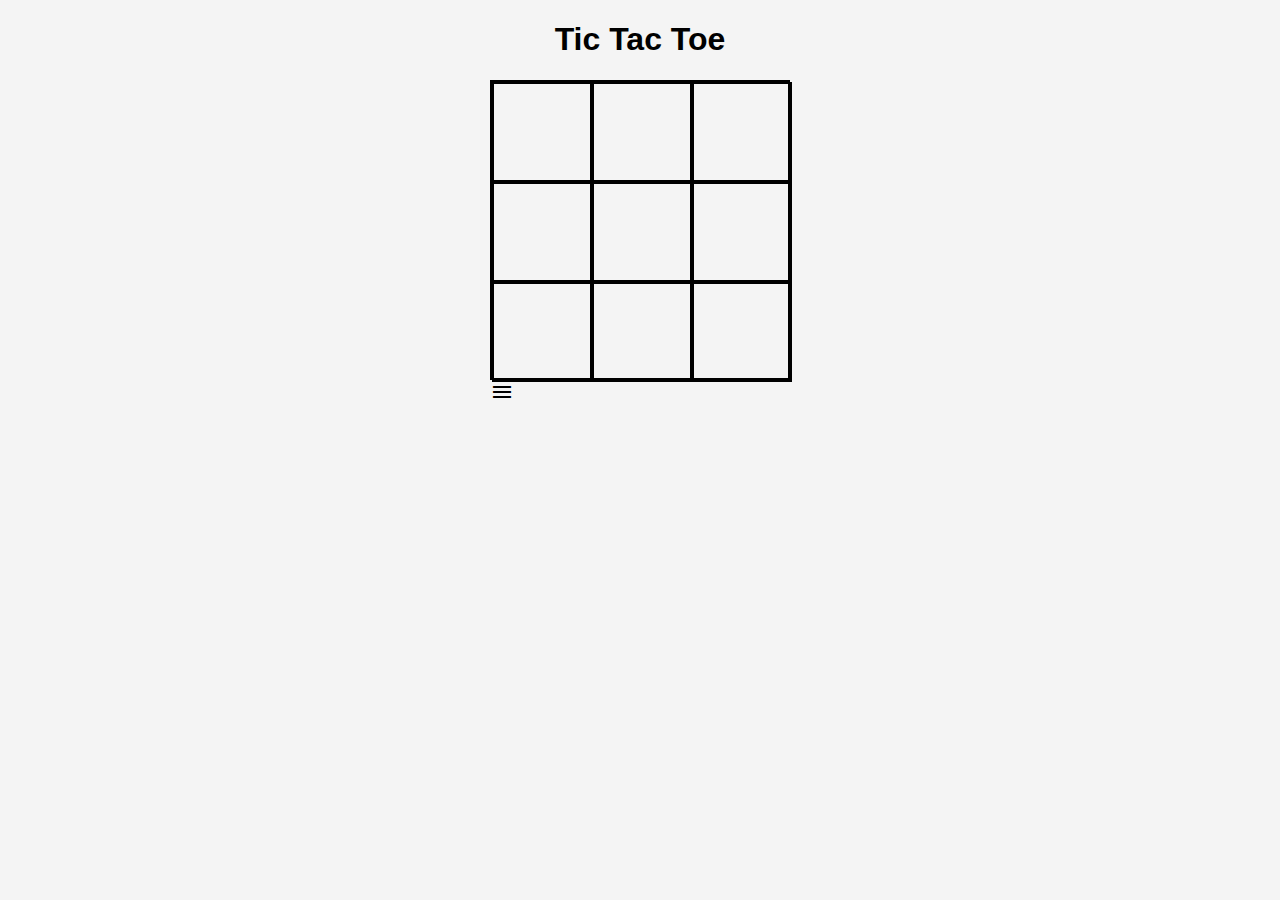
==== main_game.html @ 8837c6c9 "Rename index.html to main_game.html and created an html page for the main menu" ====
<!DOCTYPE html>
<html lang="en">
<head>
    <meta charset="UTF-8">
    <meta name="viewport" content="width=device-width, initial-scale=1.0">
    <title>Tic Tac Toe</title>
    <link rel="stylesheet" href="style.css">
    <link rel="stylesheet" href="https://fonts.googleapis.com/css2?family=Material+Symbols+Outlined:opsz,wght,FILL,GRAD@20..48,100..700,0..1,-50..200" />
    <style>
        .material-symbols-outlined {
            font-variation-settings:
            'FILL' 0,
            'wght' 400,
            'GRAD' 0,
            'opsz' 24
        }
    </style>
</head>
<body>
    <div class="container">
        <h1>Tic Tac Toe</h1>
        <div class="player1"><div class="p1-score"></div></div>
        <div class="game-board-div">
            <div class="cell"></div>
            <div class="cell"></div>
            <div class="cell"></div>
            <div class="cell"></div>
            <div class="cell"></div>
            <div class="cell"></div>
            <div class="cell"></div>
            <div class="cell"></div>
            <div class="cell"></div>
        </div>
        <div class="player2"><div class="p2-score"></div></div>
        <div class="menu"><span class="material-symbols-outlined">Menu</span></div>
    <script src="script.js"></script>
</body>
</html>
---- style.css ----
*,
*::after,
*::before {
  box-sizing: border-box;
}

body {
  font-family: "Nunito", sans-serif;
  margin: 0;
  padding: 0;
  background-color: #f4f4f4;
  display: flex;
  justify-content: center;
}

.game-board-div {
  display: grid;
  grid-template-columns: repeat(3, 1fr);
  width: 300px;
  height: 300px;
  border: 2px solid black;
}

.game-board-div > div {
  width: 100px;
  height: 100px;
  border: 2px solid black;
}

h1 {
  text-align: center;
}

.cell {
  display: flex;
  justify-content: center;
  align-items: center;
  cursor: pointer;
  font-size: 6em;
  text-align: center;
}
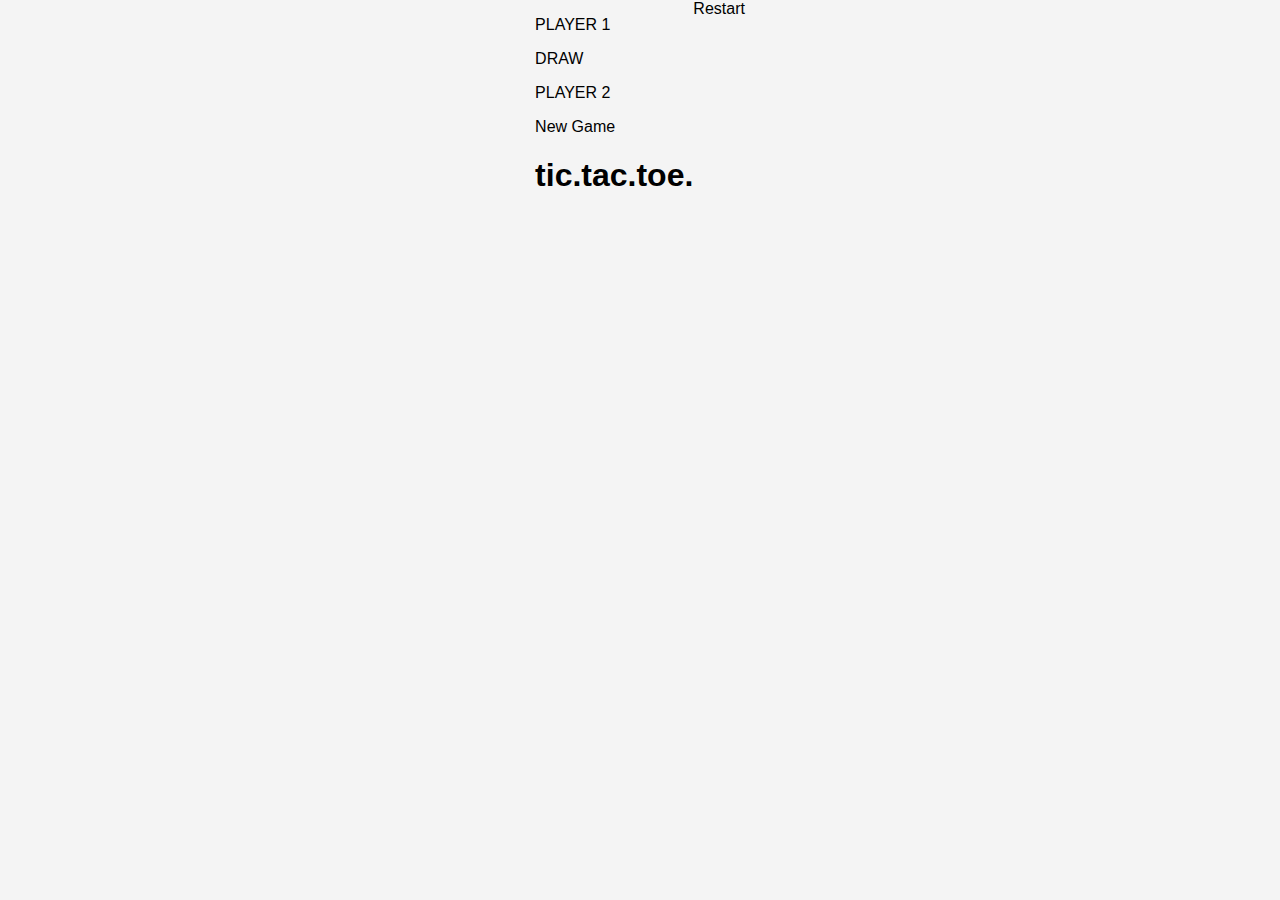
==== commit 1c056c3d: "Refactor game layout and add score section" ====
--- a/main_game.html
+++ b/main_game.html
@@ -17,22 +17,44 @@
     </style>
 </head>
 <body>
-    <div class="container">
-        <h1>Tic Tac Toe</h1>
-        <div class="player1"><div class="p1-score"></div></div>
-        <div class="game-board-div">
-            <div class="cell"></div>
-            <div class="cell"></div>
-            <div class="cell"></div>
-            <div class="cell"></div>
-            <div class="cell"></div>
-            <div class="cell"></div>
-            <div class="cell"></div>
-            <div class="cell"></div>
-            <div class="cell"></div>
+    <div class="body">
+        <div class="game-container">
+            <div class="inner-container">
+                <div class="scores-section">
+                    <div class="p1-score-container">
+                        <p>PLAYER 1</p>
+                        <p class="p1-score"></p>
+                    </div>
+                    <div class="draw-score-container">
+                        <p>DRAW</p>
+                        <p class="draw-score"></p>
+                    </div>
+                    <div class="p2-score-container">
+                        <p>PLAYER 2</p>
+                        <p class="p2-score"></p>
+                    </div>
+                </div>
+                <div class="game-board">
+                    <div class="cell"></div>
+                    <div class="cell"></div>
+                    <div class="cell"></div>
+                    <div class="cell"></div>
+                    <div class="cell"></div>
+                    <div class="cell"></div>
+                    <div class="cell"></div>
+                    <div class="cell"></div>
+                    <div class="cell"></div>
+                </div>
+                <div class="controller">
+                    <div class="greet"></div>
+                    <div class="turn-indicator"></div>
+                    <div class="new-game-btn">New Game</div>
+                </div>
+            </div>
         </div>
-        <div class="player2"><div class="p2-score"></div></div>
-        <div class="menu"><span class="material-symbols-outlined">Menu</span></div>
+        <h1><span class="yellow-txt">tic.</span><span class="blue-txt">tac.</span><span class="yellow-txt">toe.</span></h1>
+    </div>
+    <div class="restart-btn">Restart</div>
     <script src="script.js"></script>
 </body>
 </html>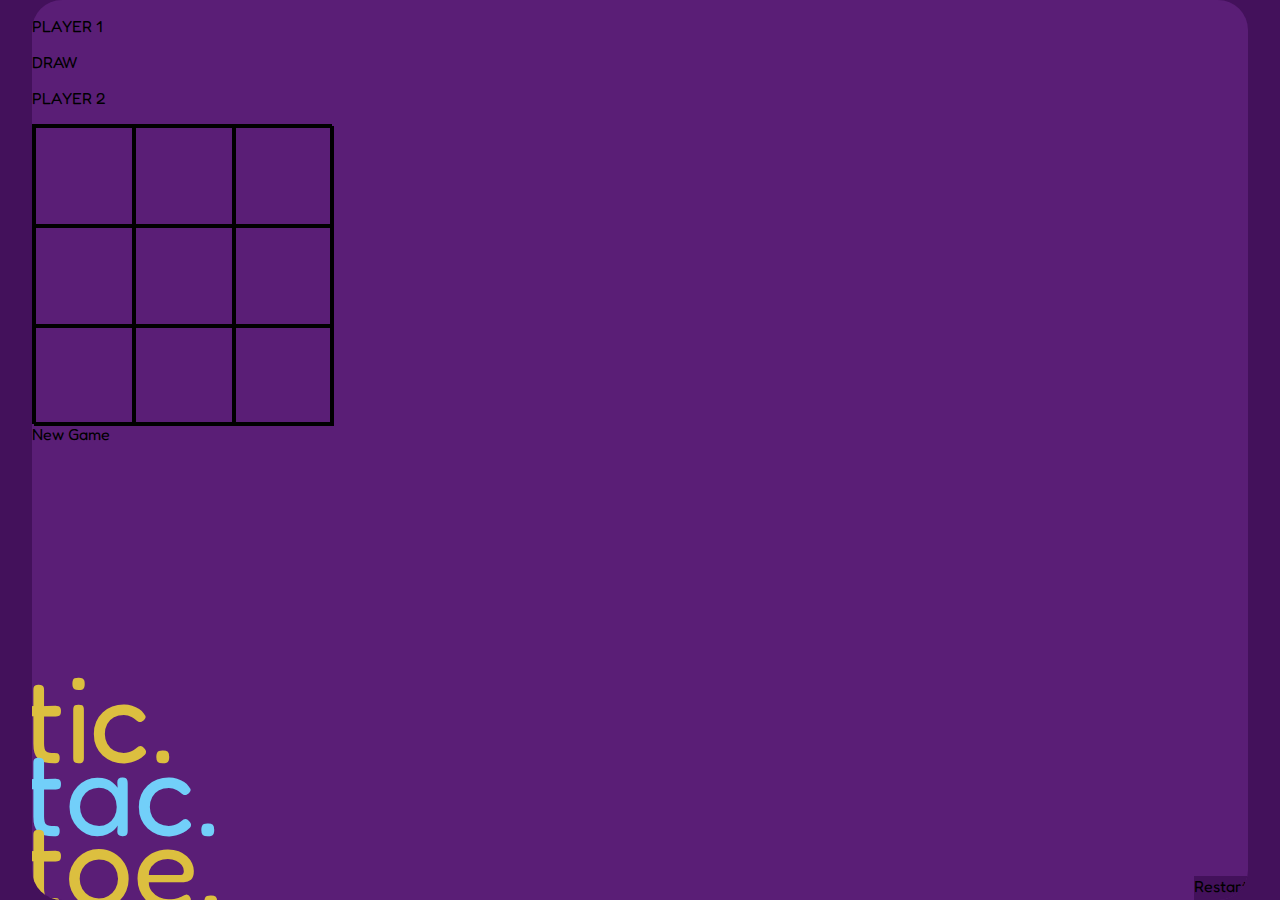
==== commit 31f55006: "Update fonts and game title styling" ====
--- a/main_game.html
+++ b/main_game.html
@@ -5,7 +5,7 @@
     <meta name="viewport" content="width=device-width, initial-scale=1.0">
     <title>Tic Tac Toe</title>
     <link rel="stylesheet" href="style.css">
-    <link rel="stylesheet" href="https://fonts.googleapis.com/css2?family=Material+Symbols+Outlined:opsz,wght,FILL,GRAD@20..48,100..700,0..1,-50..200" />
+    <link rel="stylesheet" href="https://fonts.googleapis.com/css2?family=Fredoka+One&display=swap">
     <style>
         .material-symbols-outlined {
             font-variation-settings:
@@ -52,7 +52,7 @@
                 </div>
             </div>
         </div>
-        <h1><span class="yellow-txt">tic.</span><span class="blue-txt">tac.</span><span class="yellow-txt">toe.</span></h1>
+        <div class="game-title"><div class="yellow-txt">tic.</div><div class="blue-txt">tac.</d><div class="yellow-txt">toe.</div></div>
     </div>
     <div class="restart-btn">Restart</div>
     <script src="script.js"></script>
--- a/style.css
+++ b/style.css
@@ -5,15 +5,33 @@
 }
 
 body {
-  font-family: "Nunito", sans-serif;
+  font-family: "Fredoka One", sans-serif;
   margin: 0;
   padding: 0;
-  background-color: #f4f4f4;
+  background-color: #43115b;
   display: flex;
   justify-content: center;
 }
 
-.game-board-div {
+.restart-btn {
+  position: absolute;
+  bottom: 0; 
+  right: 0;
+  width: 50pxpx;
+  height: 24px; 
+  background-color: #43115B; 
+}
+
+.body {
+  background-color: #5A1E76;
+  width: 95%;
+  height: 100vh;
+  border-radius: 30px;
+  position: relative;
+  overflow: hidden;
+
+
+.game-board {
   display: grid;
   grid-template-columns: repeat(3, 1fr);
   width: 300px;
@@ -21,14 +39,30 @@
   border: 2px solid black;
 }
 
-.game-board-div > div {
+.game-board > div {
   width: 100px;
   height: 100px;
   border: 2px solid black;
 }
 
-h1 {
-  text-align: center;
+.game-title {
+  position: absolute;
+  bottom: 0;
+  left: 0;
+  padding: 0;
+  margin: 0;
+  font-size: 121px;
+  font-weight: 400;
+  line-height: .6;
+  transform: translateX(-13px);
+}
+
+.yellow-txt {
+  color: #DCBF3F;
+}
+
+.blue-txt {
+  color: #72CFF9;
 }
 
 .cell {
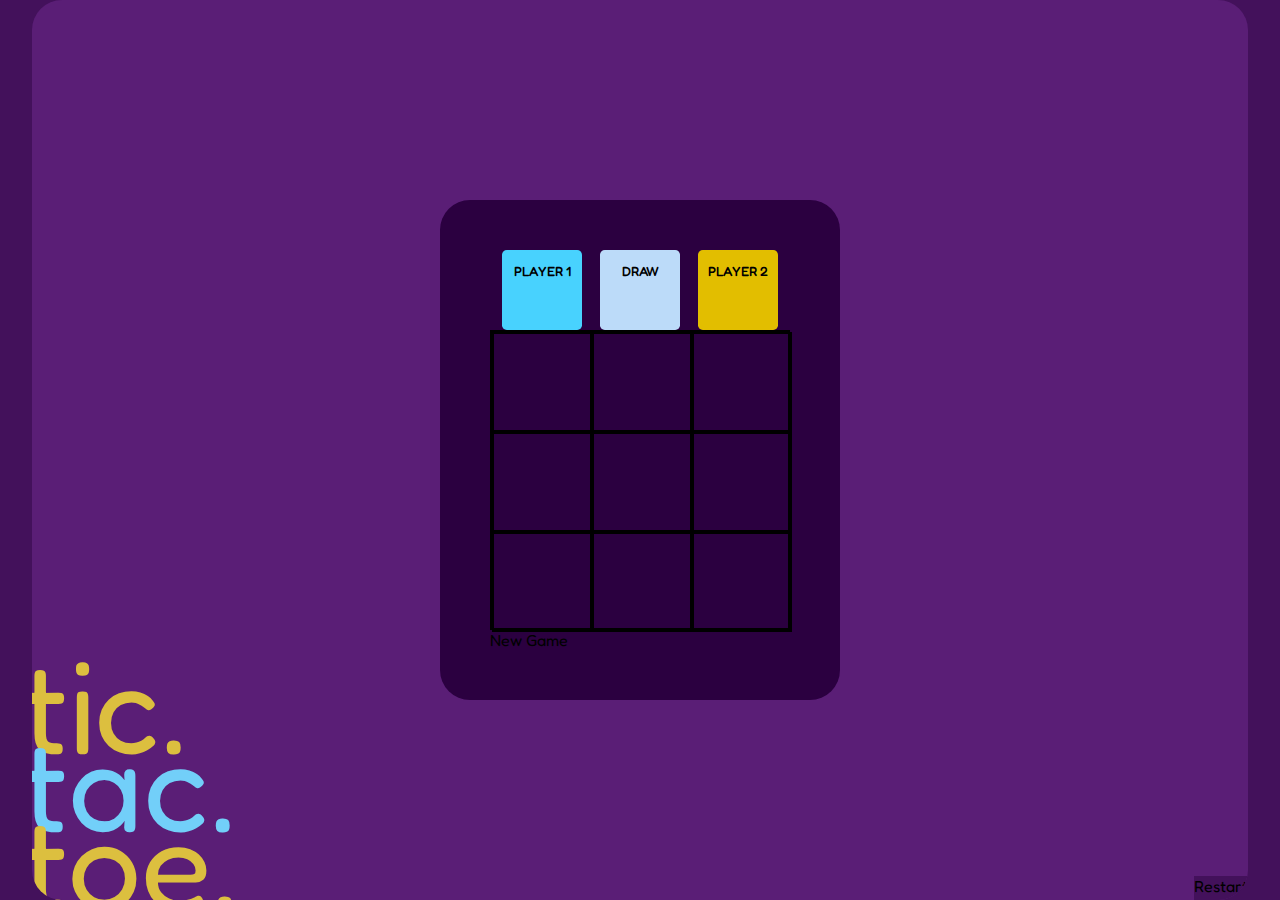
==== commit 42a35a73: "Fix UI Design source link and add font preconnect" ====
--- a/main_game.html
+++ b/main_game.html
@@ -6,6 +6,9 @@
     <title>Tic Tac Toe</title>
     <link rel="stylesheet" href="style.css">
     <link rel="stylesheet" href="https://fonts.googleapis.com/css2?family=Fredoka+One&display=swap">
+    <link rel="preconnect" href="https://fonts.googleapis.com">
+    <link rel="preconnect" href="https://fonts.gstatic.com" crossorigin>
+    <link href="https://fonts.googleapis.com/css2?family=Fredoka:wght@300..700&display=swap" rel="stylesheet">
     <style>
         .material-symbols-outlined {
             font-variation-settings:
--- a/style.css
+++ b/style.css
@@ -29,7 +29,50 @@
   border-radius: 30px;
   position: relative;
   overflow: hidden;
+  display: flex;
+  justify-content: center;
+  align-items: center;
+}
 
+.game-container {
+  background-color: #2B0040;
+  padding: 50px;
+  border-radius: 30px;
+}
+
+.inner-container {
+  display: flex;
+  flex-direction: column;
+}
+
+.scores-section {
+  display: flex;
+  flex-direction: row;
+  justify-content: center;
+  gap: 18px;
+  font-family: "Fredoka", sans-serif;
+  font-weight: 500;
+  font-size: smaller;
+}
+
+.scores-section > div {
+  width: 80px;
+  height: 80px;
+  border-radius: 6%;
+  text-align: center;
+}
+
+.p1-score-container {
+  background-color: #48D2FE;
+}
+
+.draw-score-container {
+  background-color: #BCDBF9;
+}
+
+.p2-score-container {
+  background-color: #E2BE00;
+}
 
 .game-board {
   display: grid;
@@ -38,6 +81,7 @@
   height: 300px;
   border: 2px solid black;
 }
+
 
 .game-board > div {
   width: 100px;
@@ -51,7 +95,7 @@
   left: 0;
   padding: 0;
   margin: 0;
-  font-size: 121px;
+  font-size: 130px;
   font-weight: 400;
   line-height: .6;
   transform: translateX(-13px);
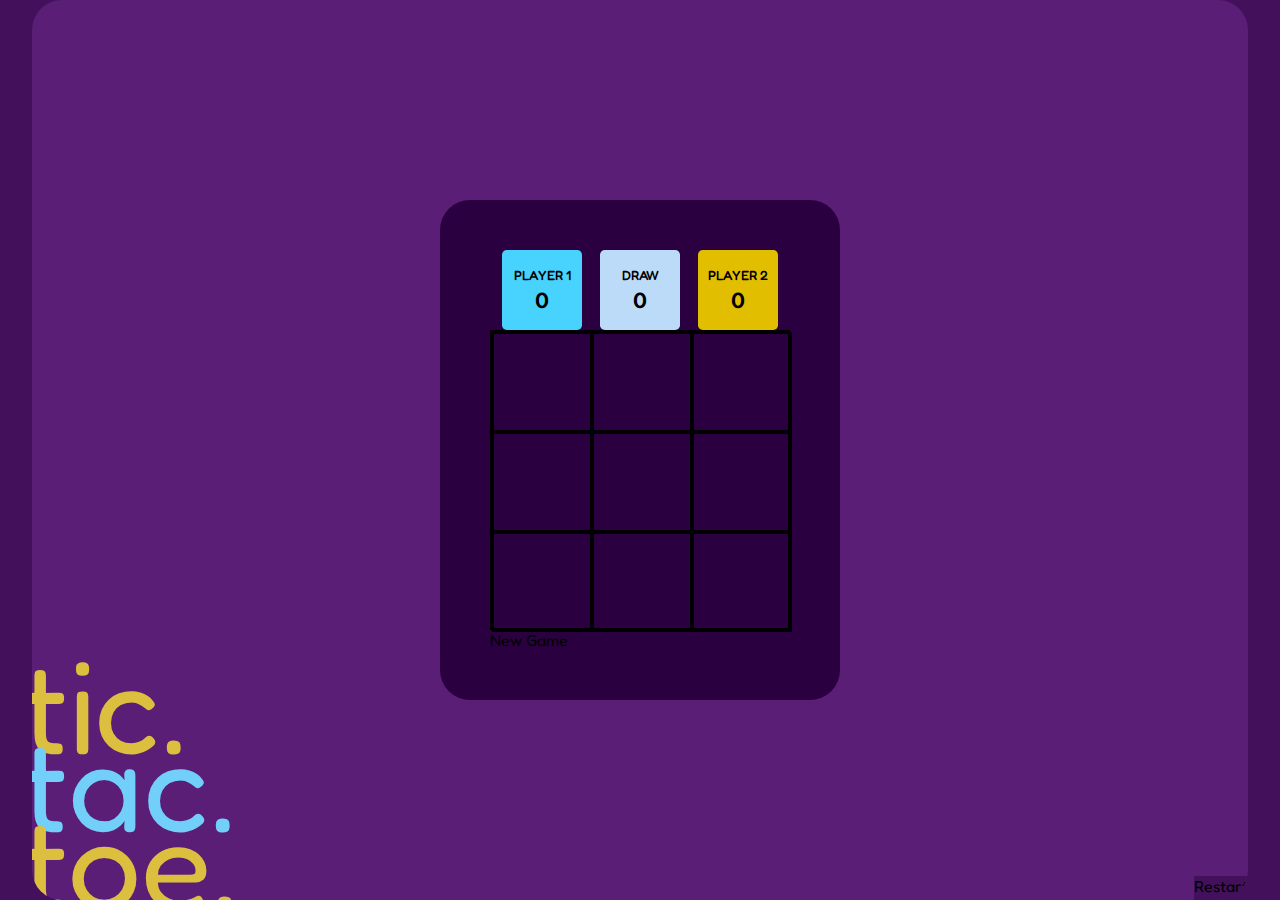
==== commit 7478fb5a: "Update font styles and scores display" ====
--- a/main_game.html
+++ b/main_game.html
@@ -5,10 +5,11 @@
     <meta name="viewport" content="width=device-width, initial-scale=1.0">
     <title>Tic Tac Toe</title>
     <link rel="stylesheet" href="style.css">
+    <link rel="preconnect" href="https://fonts.googleapis.com">
     <link rel="stylesheet" href="https://fonts.googleapis.com/css2?family=Fredoka+One&display=swap">
-    <link rel="preconnect" href="https://fonts.googleapis.com">
     <link rel="preconnect" href="https://fonts.gstatic.com" crossorigin>
     <link href="https://fonts.googleapis.com/css2?family=Fredoka:wght@300..700&display=swap" rel="stylesheet">
+        <link href="https://fonts.googleapis.com/css2?family=Fredoka:wght@300..700&family=Inter:ital,opsz,wght@0,14..32,100..900;1,14..32,100..900&display=swap" rel="stylesheet">
     <style>
         .material-symbols-outlined {
             font-variation-settings:
@@ -26,15 +27,15 @@
                 <div class="scores-section">
                     <div class="p1-score-container">
                         <p>PLAYER 1</p>
-                        <p class="p1-score"></p>
+                        <p class="p1-score score">0</p>
                     </div>
                     <div class="draw-score-container">
                         <p>DRAW</p>
-                        <p class="draw-score"></p>
+                        <p class="draw-score score">0</p>
                     </div>
                     <div class="p2-score-container">
                         <p>PLAYER 2</p>
-                        <p class="p2-score"></p>
+                        <p class="p2-score score">0</p>
                     </div>
                 </div>
                 <div class="game-board">
--- a/style.css
+++ b/style.css
@@ -60,6 +60,21 @@
   height: 80px;
   border-radius: 6%;
   text-align: center;
+  display: flex;
+  flex-direction: column;
+  align-items: center;
+  justify-content: center;
+}
+
+.scores-section > div > * {
+  margin: 0;
+}
+
+.scores-section > div > .score {
+  font-family: "Inter", sans-serif;
+  font-size: 21px;
+  margin-top: 5px;
+  font-weight: 700  ;
 }
 
 .p1-score-container {
